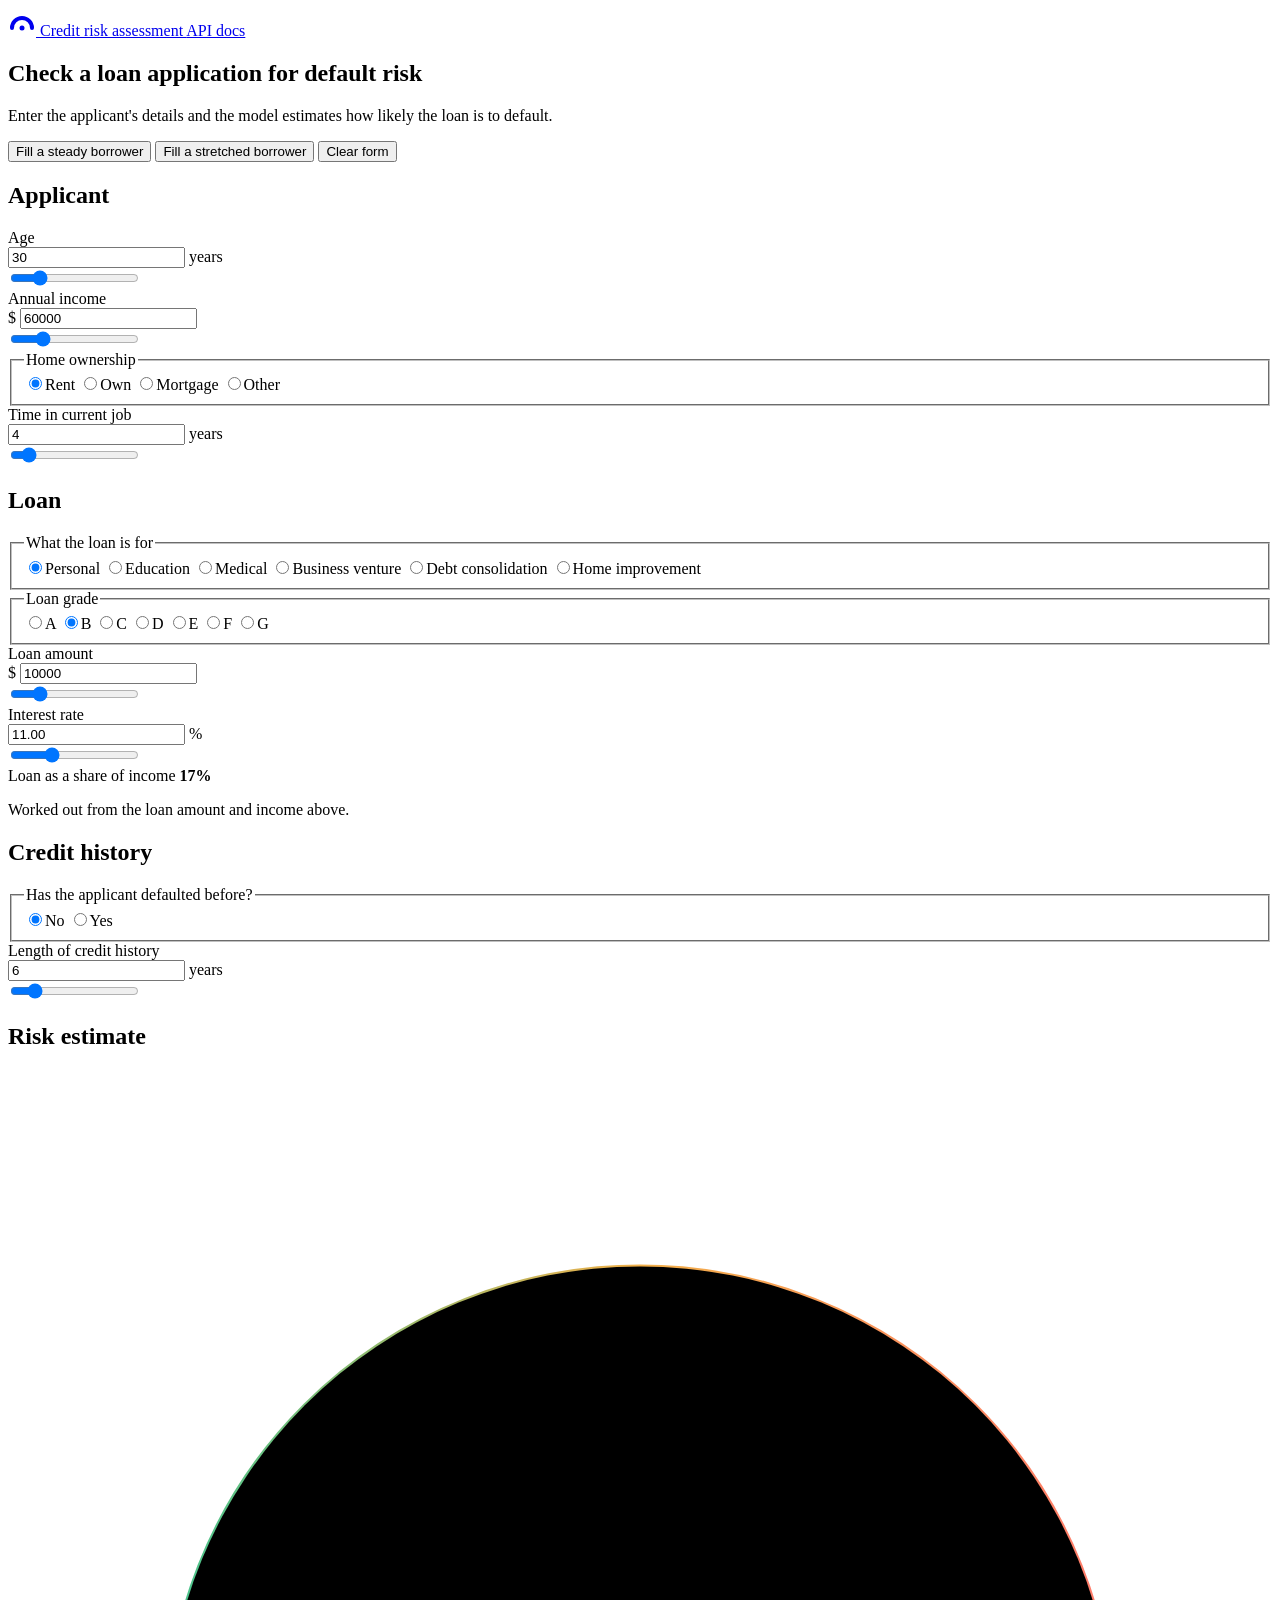
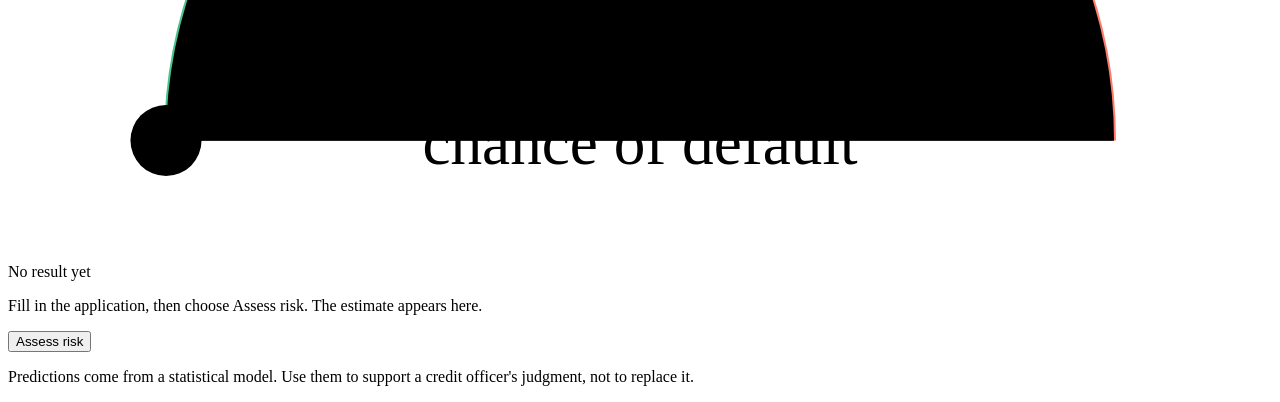
==== static/index.html @ 8e31e529 "All Files are added" ====
<!DOCTYPE html>
<html lang="en">
<head>
  <meta charset="utf-8">
  <meta name="viewport" content="width=device-width, initial-scale=1">
  <title>Loan default risk check</title>
  <meta name="description" content="Enter a loan application and see the model's estimated chance of default.">
  <link rel="preconnect" href="https://fonts.googleapis.com">
  <link rel="preconnect" href="https://fonts.gstatic.com" crossorigin>
  <link href="https://fonts.googleapis.com/css2?family=Bricolage+Grotesque:opsz,wght@12..96,500..700&family=Schibsted+Grotesk:wght@400..700&display=swap" rel="stylesheet">
  <link rel="stylesheet" href="/style.css">
</head>
<body>

  <header class="site-header">
    <a class="wordmark" href="/">
      <svg width="28" height="28" viewBox="0 0 28 28" aria-hidden="true">
        <path d="M4 20 A10 10 0 0 1 24 20" fill="none" stroke="currentColor" stroke-width="4" stroke-linecap="round"/>
        <circle cx="14" cy="20" r="2.5" fill="currentColor"/>
      </svg>
      Credit risk assessment
    </a>
    <a class="header-link" href="/docs">API docs</a>
  </header>

  <main class="layout">

    <section class="intro">
      <h1>Check a loan application for default risk</h1>
      <p>Enter the applicant's details and the model estimates how likely the loan is to default.</p>
      <div class="quick-actions">
        <button type="button" class="pill-btn" data-example="steady">Fill a steady borrower</button>
        <button type="button" class="pill-btn" data-example="stretched">Fill a stretched borrower</button>
        <button type="button" class="pill-btn" data-reset>Clear form</button>
      </div>
    </section>

    <form id="loan-form" class="form" novalidate autocomplete="off">

      <section class="group" aria-labelledby="h-applicant">
        <h2 id="h-applicant">Applicant</h2>
        <div class="group-body">

          <div class="field" data-key="person_age" data-min="18" data-max="100" data-int="true"
               data-error="Enter an age between 18 and 100.">
            <div class="field-head">
              <label for="person_age">Age</label>
              <div class="value-box">
                <input id="person_age" class="value-input" type="text" inputmode="numeric" value="30">
                <span class="affix">years</span>
              </div>
            </div>
            <input class="slider" type="range" min="18" max="80" step="1" value="30" aria-label="Age slider">
            <p class="field-error" hidden></p>
          </div>

          <div class="field" data-key="person_income" data-min="1" data-max="10000000"
               data-error="Enter an annual income above 0.">
            <div class="field-head">
              <label for="person_income">Annual income</label>
              <div class="value-box">
                <span class="affix">$</span>
                <input id="person_income" class="value-input" type="text" inputmode="decimal" value="60000">
              </div>
            </div>
            <input class="slider" type="range" min="5000" max="250000" step="1000" value="60000" aria-label="Annual income slider">
            <p class="field-error" hidden></p>
          </div>

          <fieldset class="choice">
            <legend>Home ownership</legend>
            <div class="segmented">
              <span class="thumb" aria-hidden="true"></span>
              <input type="radio" id="home-rent" name="person_home_ownership" value="RENT" checked><label for="home-rent">Rent</label>
              <input type="radio" id="home-own" name="person_home_ownership" value="OWN"><label for="home-own">Own</label>
              <input type="radio" id="home-mortgage" name="person_home_ownership" value="MORTGAGE"><label for="home-mortgage">Mortgage</label>
              <input type="radio" id="home-other" name="person_home_ownership" value="OTHER"><label for="home-other">Other</label>
            </div>
          </fieldset>

          <div class="field" data-key="person_emp_length" data-min="0" data-max="60" data-max-dec="1"
               data-error="Enter years of employment between 0 and 60.">
            <div class="field-head">
              <label for="person_emp_length">Time in current job</label>
              <div class="value-box">
                <input id="person_emp_length" class="value-input" type="text" inputmode="decimal" value="4">
                <span class="affix">years</span>
              </div>
            </div>
            <input class="slider" type="range" min="0" max="40" step="1" value="4" aria-label="Employment length slider">
            <p class="field-error" hidden></p>
          </div>

        </div>
      </section>

      <section class="group" aria-labelledby="h-loan">
        <h2 id="h-loan">Loan</h2>
        <div class="group-body">

          <fieldset class="choice">
            <legend>What the loan is for</legend>
            <div class="chips">
              <input type="radio" id="intent-personal" name="loan_intent" value="PERSONAL" checked><label for="intent-personal">Personal</label>
              <input type="radio" id="intent-education" name="loan_intent" value="EDUCATION"><label for="intent-education">Education</label>
              <input type="radio" id="intent-medical" name="loan_intent" value="MEDICAL"><label for="intent-medical">Medical</label>
              <input type="radio" id="intent-venture" name="loan_intent" value="VENTURE"><label for="intent-venture">Business venture</label>
              <input type="radio" id="intent-debt" name="loan_intent" value="DEBTCONSOLIDATION"><label for="intent-debt">Debt consolidation</label>
              <input type="radio" id="intent-home" name="loan_intent" value="HOMEIMPROVEMENT"><label for="intent-home">Home improvement</label>
            </div>
          </fieldset>

          <fieldset class="choice">
            <legend>Loan grade</legend>
            <div class="segmented">
              <span class="thumb" aria-hidden="true"></span>
              <input type="radio" id="grade-a" name="loan_grade" value="A"><label for="grade-a">A</label>
              <input type="radio" id="grade-b" name="loan_grade" value="B" checked><label for="grade-b">B</label>
              <input type="radio" id="grade-c" name="loan_grade" value="C"><label for="grade-c">C</label>
              <input type="radio" id="grade-d" name="loan_grade" value="D"><label for="grade-d">D</label>
              <input type="radio" id="grade-e" name="loan_grade" value="E"><label for="grade-e">E</label>
              <input type="radio" id="grade-f" name="loan_grade" value="F"><label for="grade-f">F</label>
              <input type="radio" id="grade-g" name="loan_grade" value="G"><label for="grade-g">G</label>
            </div>
          </fieldset>

          <div class="field" data-key="loan_amnt" data-min="1" data-max="1000000"
               data-error="Enter a loan amount above 0.">
            <div class="field-head">
              <label for="loan_amnt">Loan amount</label>
              <div class="value-box">
                <span class="affix">$</span>
                <input id="loan_amnt" class="value-input" type="text" inputmode="decimal" value="10000">
              </div>
            </div>
            <input class="slider" type="range" min="500" max="50000" step="500" value="10000" aria-label="Loan amount slider">
            <p class="field-error" hidden></p>
          </div>

          <div class="field" data-key="loan_int_rate" data-min="0" data-max="40" data-min-dec="2" data-max-dec="2"
               data-error="Enter an interest rate between 0% and 40%.">
            <div class="field-head">
              <label for="loan_int_rate">Interest rate</label>
              <div class="value-box">
                <input id="loan_int_rate" class="value-input" type="text" inputmode="decimal" value="11.00">
                <span class="affix">%</span>
              </div>
            </div>
            <input class="slider" type="range" min="5" max="25" step="0.1" value="11" aria-label="Interest rate slider">
            <p class="field-error" hidden></p>
          </div>

          <div class="readout" aria-live="off">
            <div class="readout-head">
              <span>Loan as a share of income</span>
              <strong id="ratio-value">17%</strong>
            </div>
            <div class="bar" aria-hidden="true"><span id="ratio-bar"></span></div>
            <p class="readout-note">Worked out from the loan amount and income above.</p>
          </div>

        </div>
      </section>

      <section class="group" aria-labelledby="h-history">
        <h2 id="h-history">Credit history</h2>
        <div class="group-body">

          <fieldset class="choice">
            <legend>Has the applicant defaulted before?</legend>
            <div class="segmented">
              <span class="thumb" aria-hidden="true"></span>
              <input type="radio" id="default-n" name="cb_person_default_on_file" value="N" checked><label for="default-n">No</label>
              <input type="radio" id="default-y" name="cb_person_default_on_file" value="Y"><label for="default-y">Yes</label>
            </div>
          </fieldset>

          <div class="field" data-key="cb_person_cred_hist_length" data-min="0" data-max="60" data-int="true"
               data-error="Enter a credit history length between 0 and 60 years.">
            <div class="field-head">
              <label for="cb_person_cred_hist_length">Length of credit history</label>
              <div class="value-box">
                <input id="cb_person_cred_hist_length" class="value-input" type="text" inputmode="numeric" value="6">
                <span class="affix">years</span>
              </div>
            </div>
            <input class="slider" type="range" min="0" max="40" step="1" value="6" aria-label="Credit history length slider">
            <p class="field-error" hidden></p>
          </div>

        </div>
      </section>

    </form>

    <aside class="result" id="result" data-state="idle">
      <h2>Risk estimate</h2>

      <svg class="gauge" viewBox="0 0 320 200" role="img" aria-label="Gauge showing the estimated probability of default">
        <defs>
          <linearGradient id="gaugeGradient" gradientUnits="userSpaceOnUse" x1="40" y1="0" x2="280" y2="0">
            <stop offset="0" stop-color="#46C48F"/>
            <stop offset="0.5" stop-color="#F2B04A"/>
            <stop offset="1" stop-color="#FF7A6B"/>
          </linearGradient>
        </defs>
        <path class="g-track" d="M 40 170 A 120 120 0 0 1 280 170" pathLength="100"/>
        <path class="g-fill" id="gFill" d="M 40 170 A 120 120 0 0 1 280 170" pathLength="100" stroke="url(#gaugeGradient)"/>
        <path class="g-scan" d="M 40 170 A 120 120 0 0 1 280 170" pathLength="100"/>
        <line class="g-tick" id="gTick" x1="0" y1="0" x2="0" y2="0"/>
        <circle class="g-knob" id="gKnob" r="9" cx="40" cy="170"/>
        <text class="g-number" id="gNumber" x="160" y="148" text-anchor="middle">–</text>
        <text class="g-caption" x="160" y="176" text-anchor="middle">chance of default</text>
      </svg>

      <div class="verdict-row">
        <span class="pill" id="verdict">No result yet</span>
        <span class="cutoff" id="cutoff" hidden><i aria-hidden="true"></i>Cutoff <b id="cutoff-value">–</b></span>
      </div>

      <p class="result-text" id="result-text">Fill in the application, then choose Assess risk. The estimate appears here.</p>
      <p class="note" id="note" role="alert" hidden></p>
      <p class="sr-only" id="status" role="status"></p>

      <button type="submit" form="loan-form" class="btn" id="submit-btn">
        <span class="spinner" aria-hidden="true"></span>
        <span id="btn-label">Assess risk</span>
      </button>
    </aside>

  </main>

  <footer class="site-footer">
    <p>Predictions come from a statistical model. Use them to support a credit officer's judgment, not to replace it.</p>
  </footer>

  <script src="/script.js" defer></script>
</body>
</html>
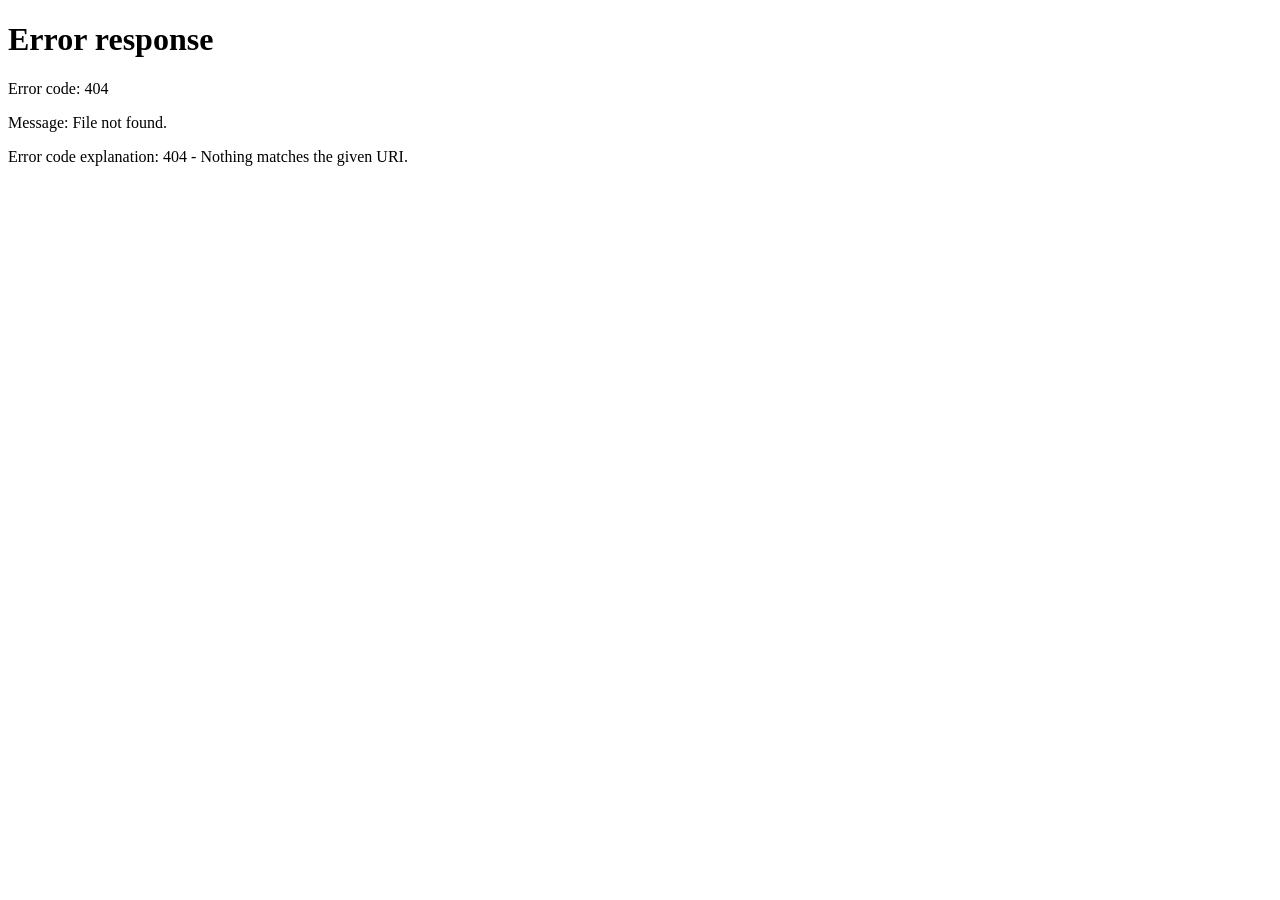
==== commit 7b99fc58: "Add JWT authentication, RBAC and PostgreSQL user storage" ====
--- a/static/index.html
+++ b/static/index.html
@@ -5,6 +5,10 @@
   <meta name="viewport" content="width=device-width, initial-scale=1">
   <title>Loan default risk check</title>
   <meta name="description" content="Enter a loan application and see the model's estimated chance of default.">
+  <script>
+    // Token nahi hai to page dikhne se pehle hi login par bhej do
+    if (!localStorage.getItem("token")) window.location.replace("/login.html");
+  </script>
   <link rel="preconnect" href="https://fonts.googleapis.com">
   <link rel="preconnect" href="https://fonts.gstatic.com" crossorigin>
   <link href="https://fonts.googleapis.com/css2?family=Bricolage+Grotesque:opsz,wght@12..96,500..700&family=Schibsted+Grotesk:wght@400..700&display=swap" rel="stylesheet">
@@ -19,8 +23,10 @@
         <circle cx="14" cy="20" r="2.5" fill="currentColor"/>
       </svg>
       Credit risk assessment
-    </a>
-    <a class="header-link" href="/docs">API docs</a>
+    <div class="header-actions">
+      <a class="header-link" href="/docs">API docs</a>
+      <button type="button" class="pill-btn" id="logout-btn">Logout</button>
+    </div>
   </header>
 
   <main class="layout">
